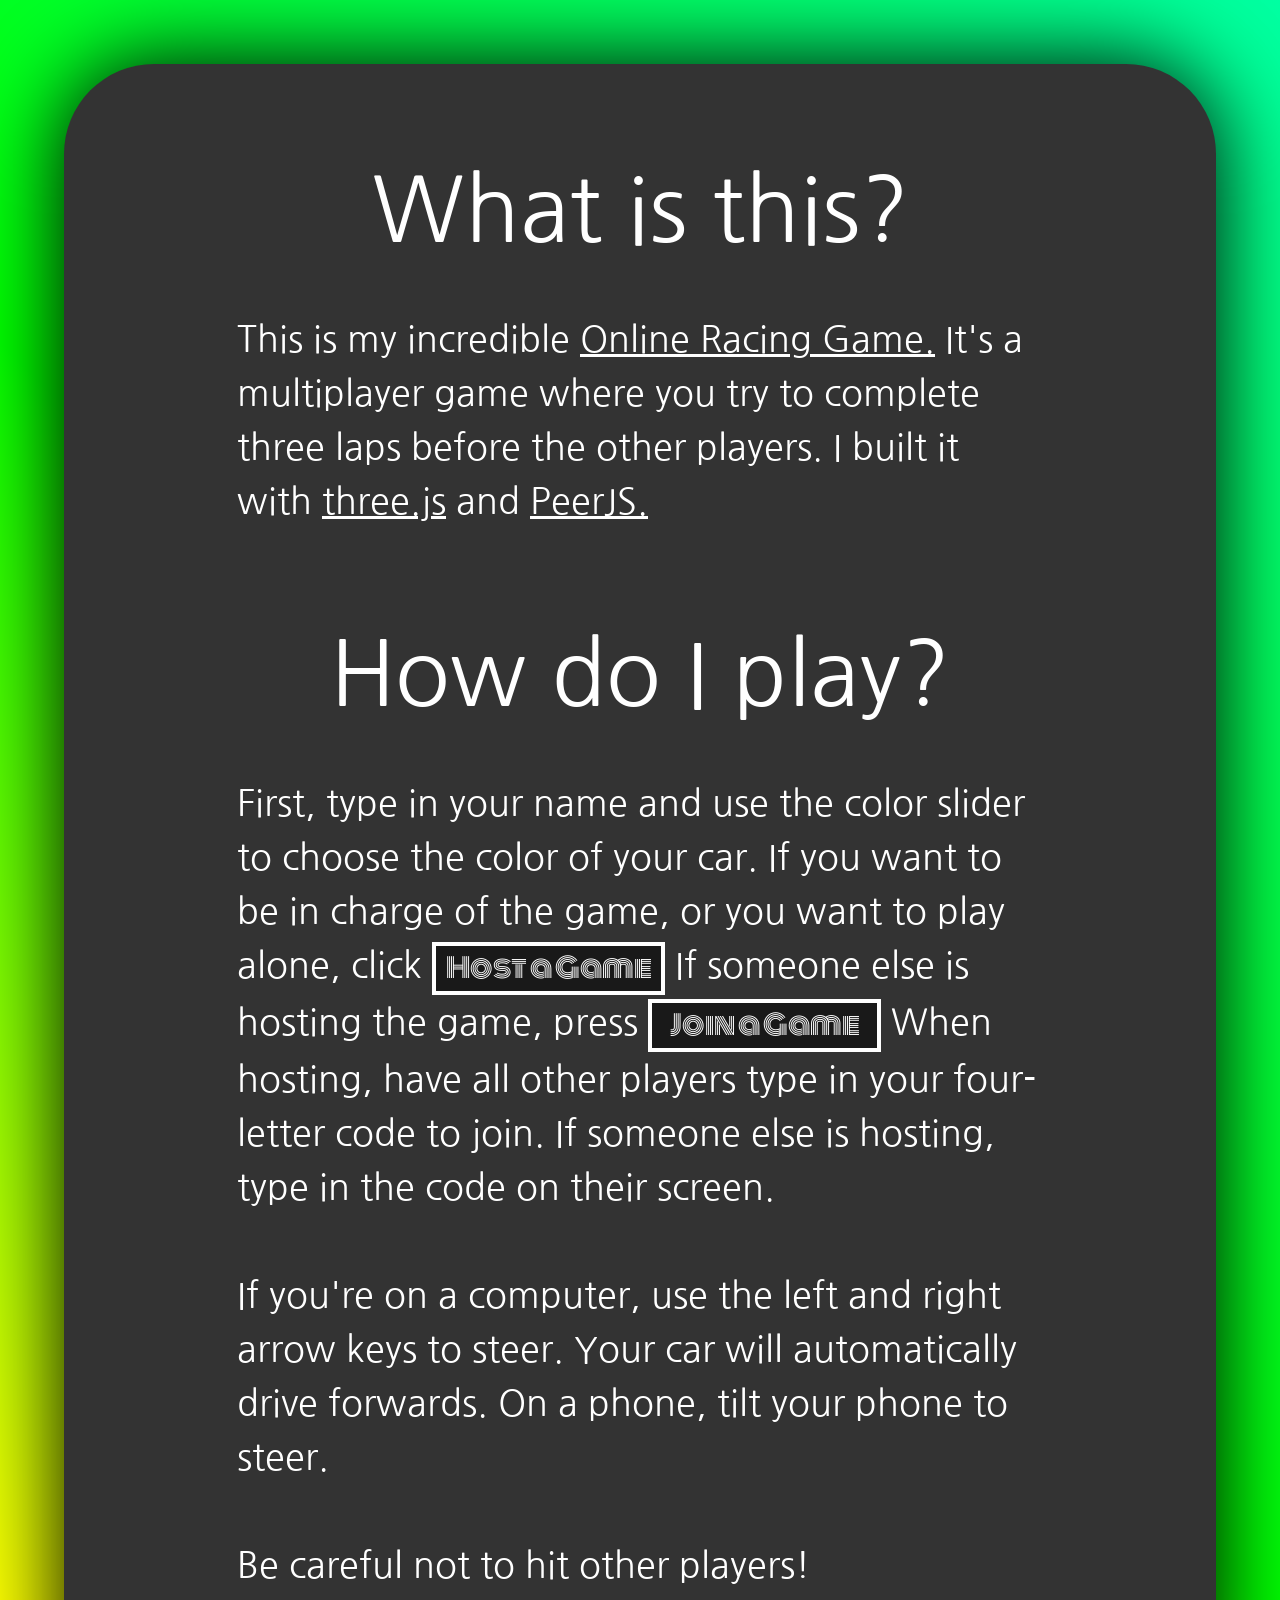
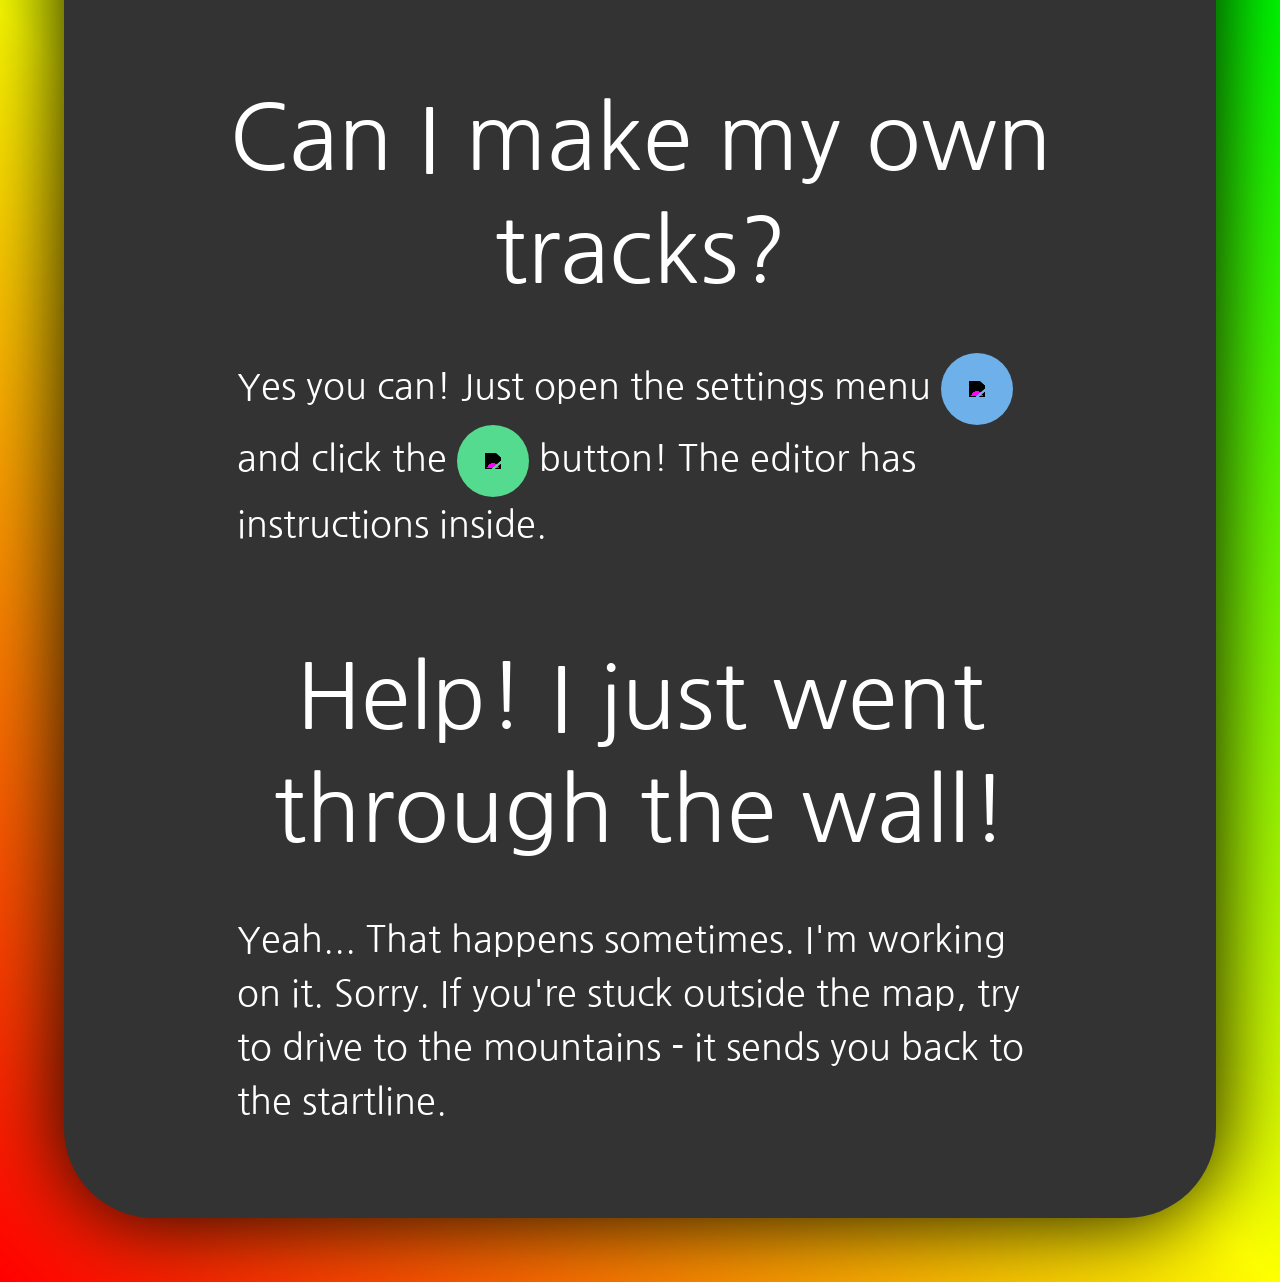
==== help/index.html @ 19cf2622 "cool" ====
<!DOCTYPE html>
<html>
	<head>
		<!-- thanks to https://realfavicongenerator.net/ -->
		<link rel="apple-touch-icon" sizes="180x180" href="../favicons/apple-touch-icon.png">
		<link rel="icon" type="image/png" sizes="32x32" href="../favicons/favicon-32x32.png">
		<link rel="icon" type="image/png" sizes="194x194" href="../favicons/favicon-194x194.png">
		<link rel="icon" type="image/png" sizes="192x192" href="../favicons/android-chrome-192x192.png">
		<link rel="icon" type="image/png" sizes="16x16" href="../favicons/favicon-16x16.png">
		<link rel="manifest" href="../favicons/manifest.json">
		<link rel="mask-icon" href="../favicons/safari-pinned-tab.svg" color="#5bbad5">
		<meta name="theme-color" content="#ffffff">
		<meta name="apple-mobile-web-app-capable" content="yes">
		<meta name="apple-mobile-web-app-status-bar-style" content="black-translucent">
		<meta name="viewport" content="width=device-width, initial-scale=1.0, maximum-scale=1.0, minimum-scale=1">
		<title>Help!</title>
	</head>
	<body>
		<link href="https://fonts.googleapis.com/css?family=Nanum+Gothic" rel="stylesheet">
		<link href="https://fonts.googleapis.com/css?family=Monoton|Press+Start+2P" rel="stylesheet">
		<style>
			.font{
				font-family: "Nanum Gothic";
				color: white;
			}
			*{
				margin: 0;
				padding: 0;
			}
			body{
				background: repeating-linear-gradient(45deg,
					hsl(0, 100%, 50%),
					hsl(60, 100%, 50%) 100vmin,
					hsl(120, 100%, 50%) 200vmin,
					hsl(180, 100%, 50%) 400vmin,
					hsl(240, 100%, 50%) 500vmin,
					hsl(300, 100%, 50%) 600vmin,
					hsl(360, 100%, 50%) 700vmin
				);
			}
			#grey{
				background-color: #333;
				margin: 5vw;
				padding: 5vmin;
				border-radius: 10vmin;
				box-shadow: 0 0 10vmin black;
			}
			.title{
				font-size: 10vmin;
				text-align: center;
				margin: 5vmin;
			}
			a{
				color: white;
			}
			.body{
				padding-left: 10vw;
				padding-right: 10vw;
				padding-bottom: 5vmin;
				font-size: 4vmin;
				line-height: 6vmin;
			}
			.fakebutton{
				display: inline-block;
				font-family: "Monoton";
				font-size: 3vmin;
				border: 0.5vmin solid white;
				height: 5vmin;
				width: 25vmin;
				line-height: 5vmin;
				background: rgba(0, 0, 0, 0.5);
				text-align: center;
			}
			.icon{
				height: 5vmin;
				vertical-align: middle;
				filter: contrast(100) invert(1);
			}
			.circle{
				display: inline-block;
				height: 8vmin;
				width: 8vmin;
				border-radius: 100%;
				text-align: center;
				line-height: 7.5vmin;
			}
		</style>
		<div id="grey">
			<div class="title font">What is this?</div>
			<div class="body font">
				This is my incredible <a href="https://jchabin.github.io/cars/">Online Racing Game.</a> It's a multiplayer game where you try to complete three laps before the other players. I built it with <a href="https://threejs.org/">three.js</a> and <a href="https://peerjs.com/">PeerJS.</a>
			</div>
			<div class="title font">How do I play?</div>
			<div class="body font">
				First, type in your name and use the color slider to choose the color of your car. If you want to be in charge of the game, or you want to play alone, click <div class="fakebutton">Host a Game</div> If someone else is hosting the game, press <div class="fakebutton">Join a Game</div> When hosting, have all other players type in your four-letter code to join. If someone else is hosting, type in the code on their screen.
				<br/>
				<br/>
				If you're on a computer, use the left and right arrow keys to steer. Your car will automatically drive forwards. On a phone, tilt your phone to steer.
				<br/>
				<br/>
				Be careful not to hit other players!
			</div>
			<div class="title font">Can I make my own tracks?</div>
			<div class="body font">
				Yes you can! Just open the settings menu <div class="circle" style="background-color: #6eb0ea"><img class="icon" src="https://jchabin.github.io/cars/gear.png"></div> and click the <div class="circle" style="background-color: #55db8f"><img class="icon" src="https://jchabin.github.io/cars/newTrack.png"></div> button! The editor has instructions inside.
			</div>
			<div class="title font">Help! I just went through the wall!</div>
			<div class="body font">
				Yeah... That happens sometimes. I'm working on it. Sorry. If you're stuck outside the map, try to drive to the mountains - it sends you back to the startline.
			</div>
		</div>
	
		<script>
			if(Math.floor(Math.random() * 1000) == 0)
				document.getElementsByClassName("title")[0].innerHTML = "OwO what's this?";
		</script>
	</body>
</html>
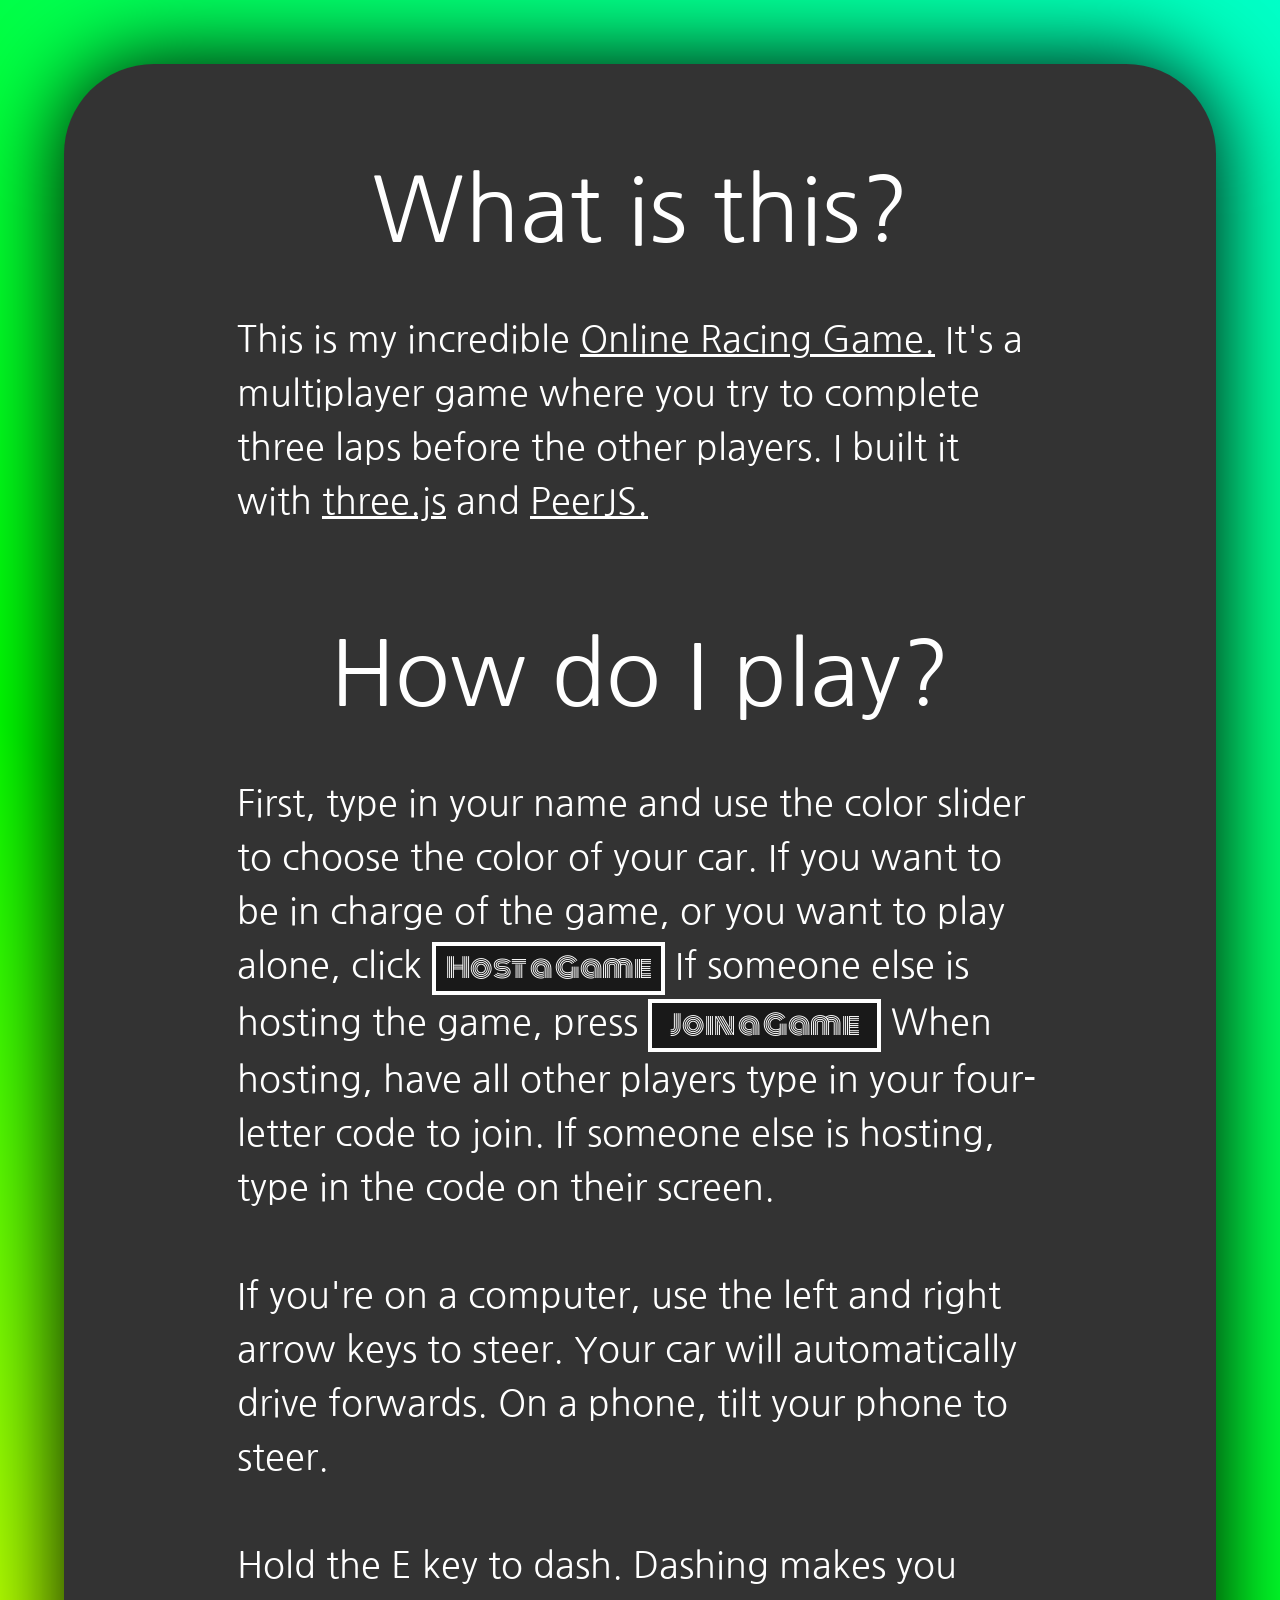
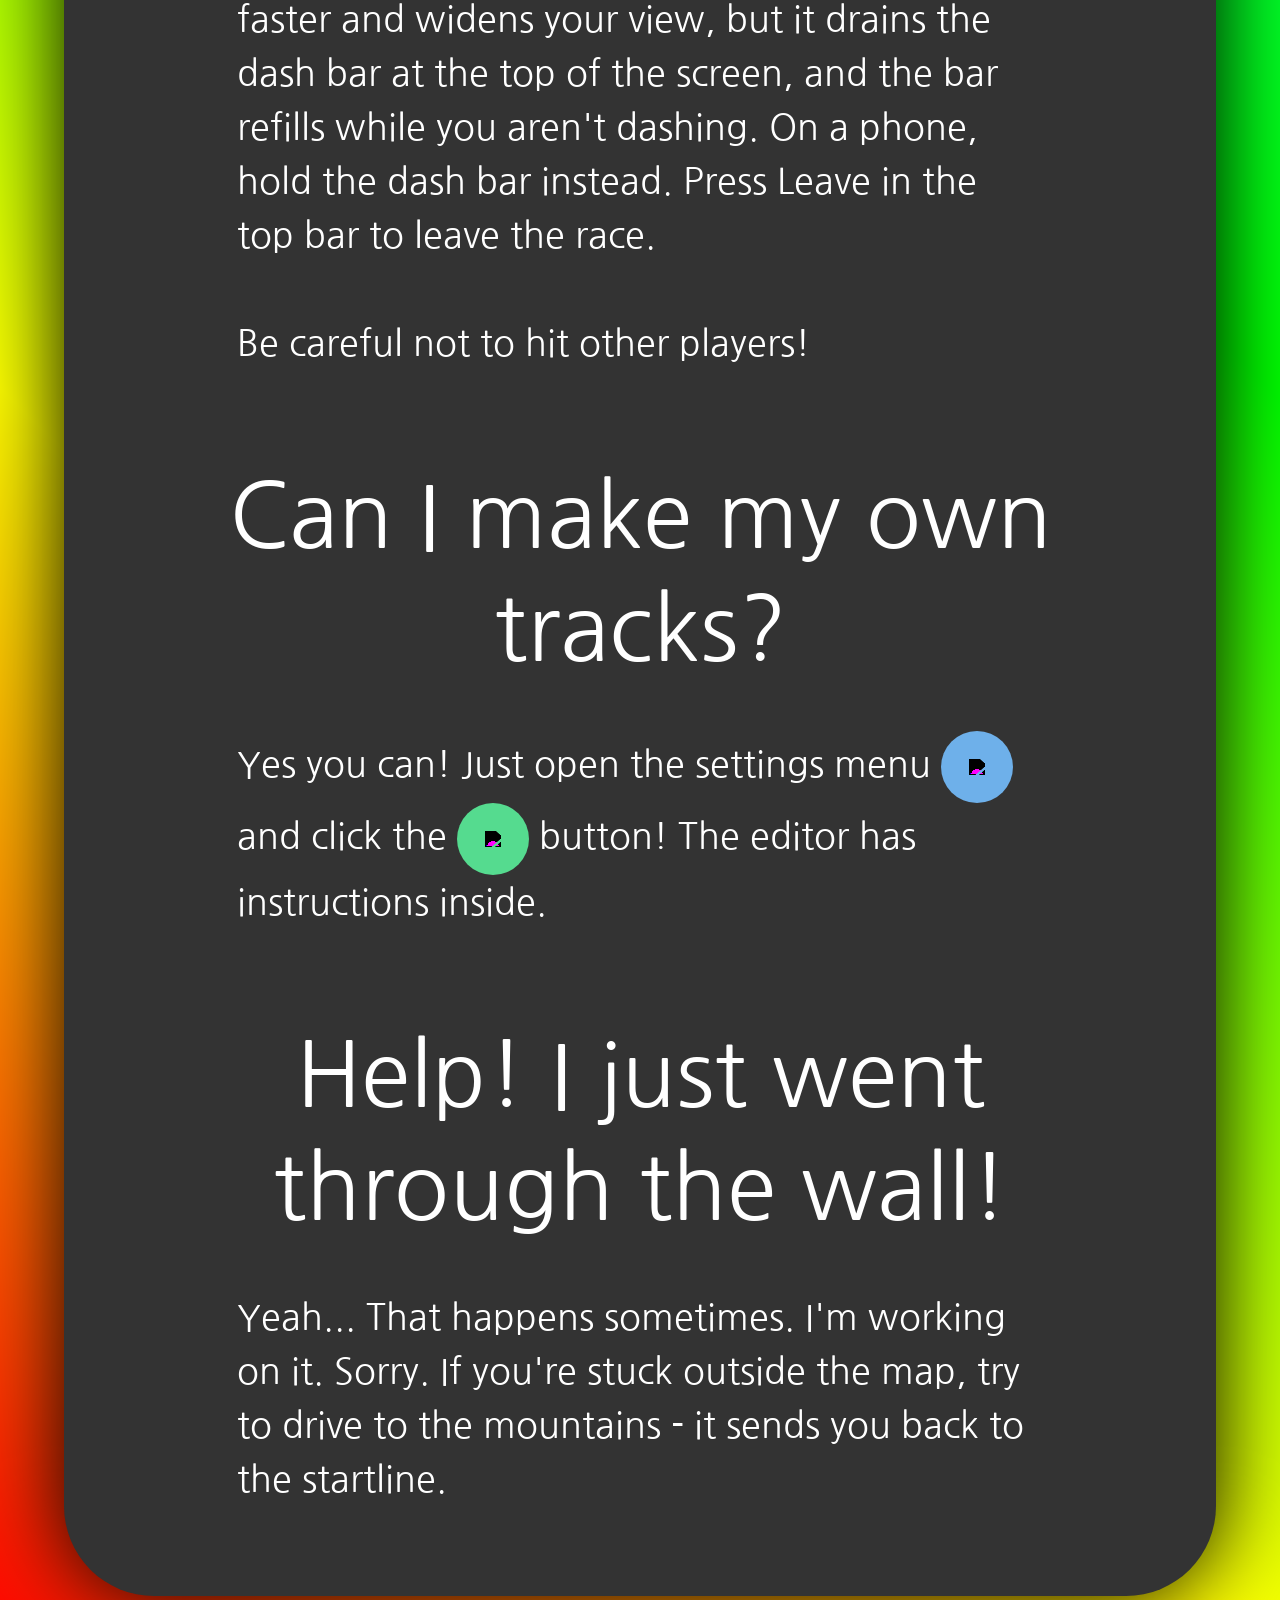
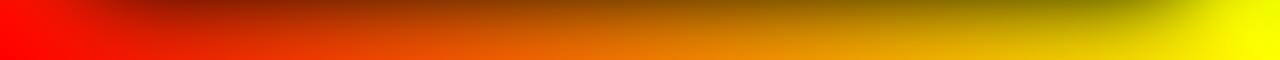
==== commit 6ad87c91: "cool" ====
--- a/help/index.html
+++ b/help/index.html
@@ -98,6 +98,9 @@
 				If you're on a computer, use the left and right arrow keys to steer. Your car will automatically drive forwards. On a phone, tilt your phone to steer.
 				<br/>
 				<br/>
+				Hold the E key to dash. Dashing makes you faster and widens your view, but it drains the dash bar at the top of the screen, and the bar refills while you aren't dashing. On a phone, hold the dash bar instead. Press Leave in the top bar to leave the race.
+				<br/>
+				<br/>
 				Be careful not to hit other players!
 			</div>
 			<div class="title font">Can I make my own tracks?</div>
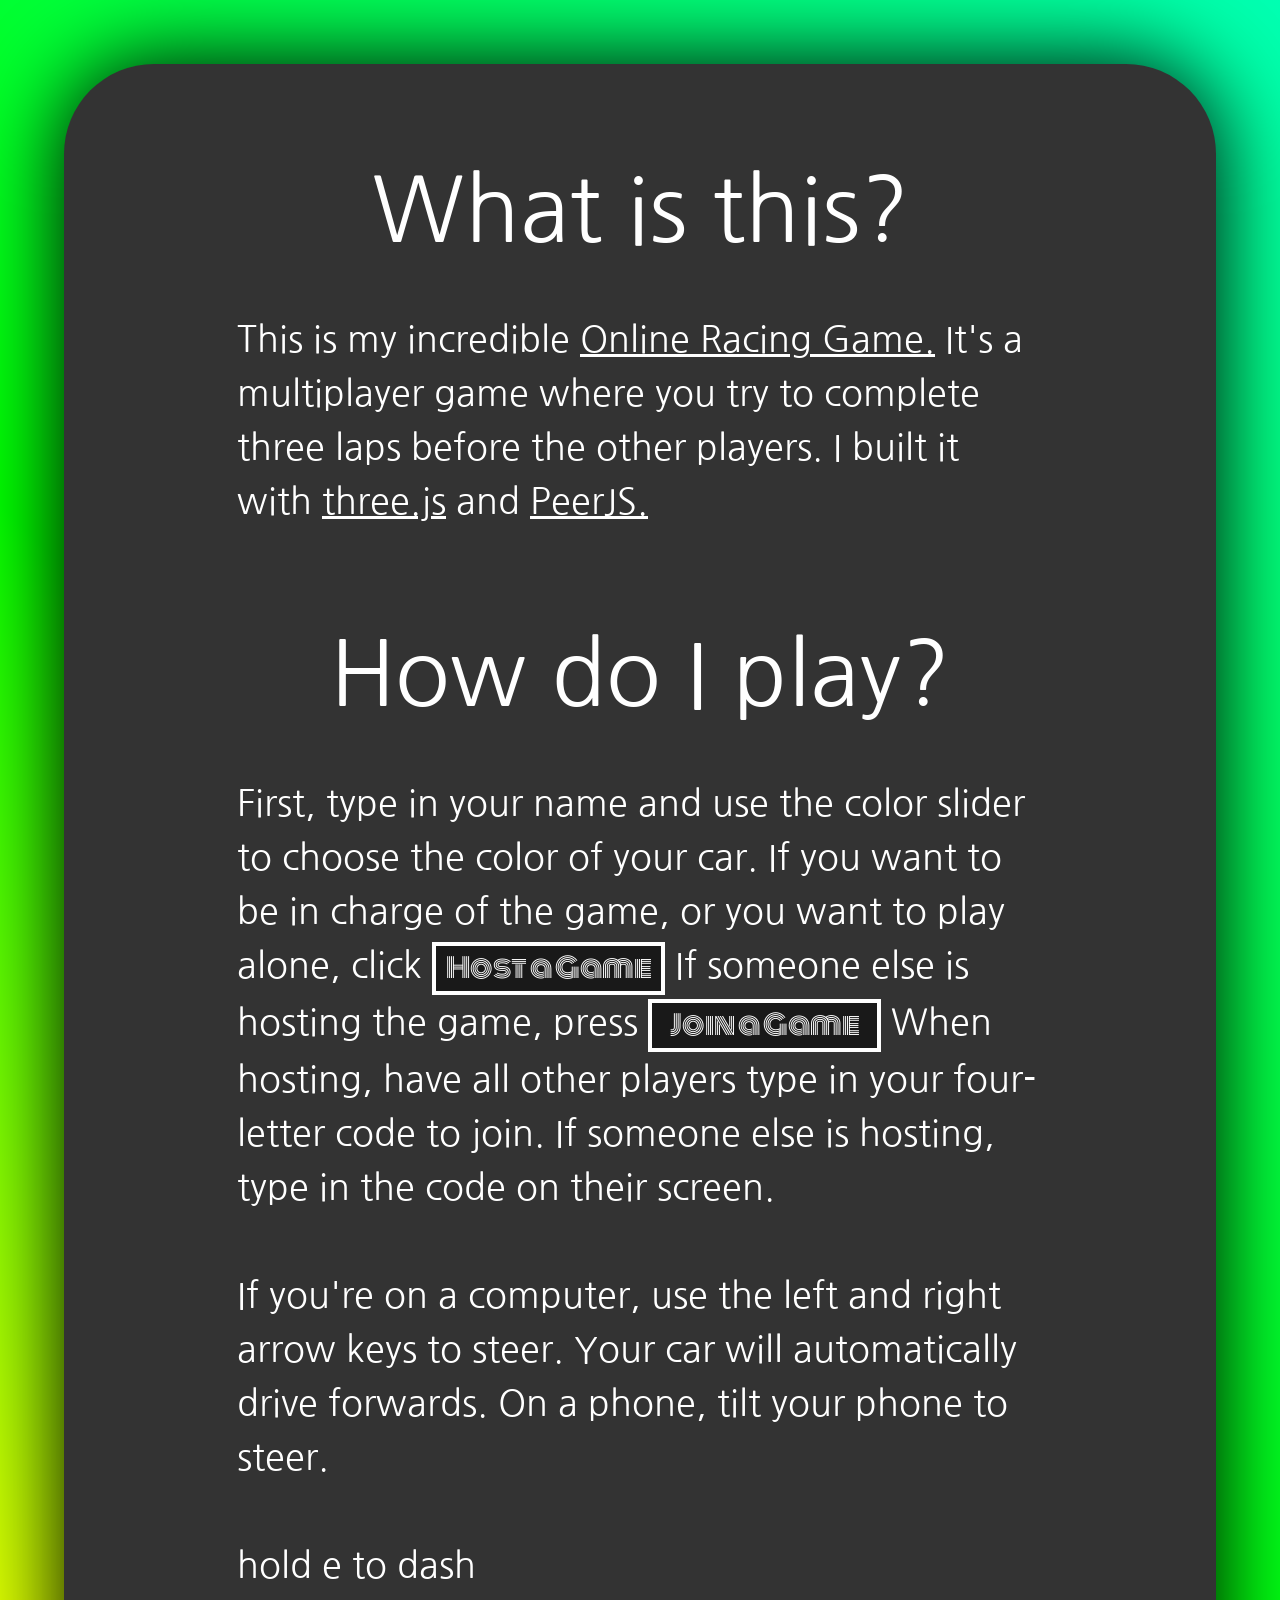
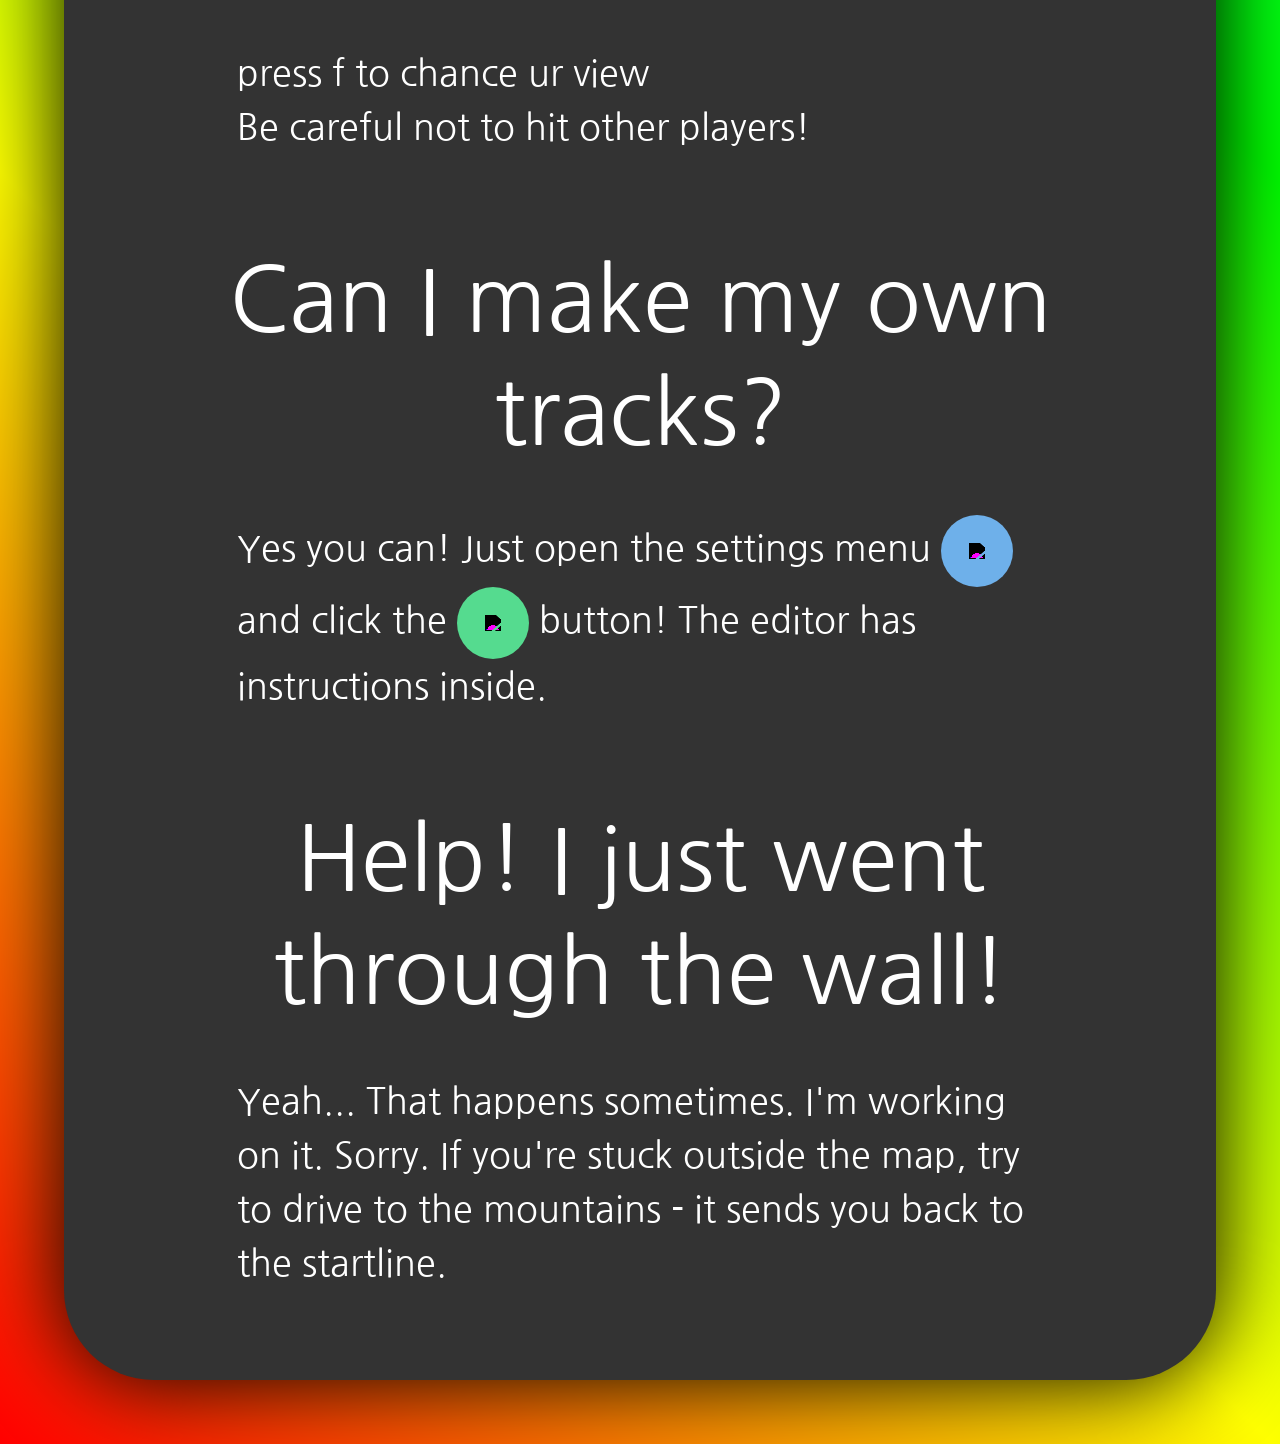
==== commit ea267dd8: "Revise controls for dashing and view change Updated instructions for dashing and changing view." ====
--- a/help/index.html
+++ b/help/index.html
@@ -98,8 +98,10 @@
 				If you're on a computer, use the left and right arrow keys to steer. Your car will automatically drive forwards. On a phone, tilt your phone to steer.
 				<br/>
 				<br/>
-				Hold the E key to dash. Dashing makes you faster and widens your view, but it drains the dash bar at the top of the screen, and the bar refills while you aren't dashing. On a phone, hold the dash bar instead. Press Leave in the top bar to leave the race.
+				hold e to dash
 				<br/>
+				<br/>
+				press f to chance ur view
 				<br/>
 				Be careful not to hit other players!
 			</div>
